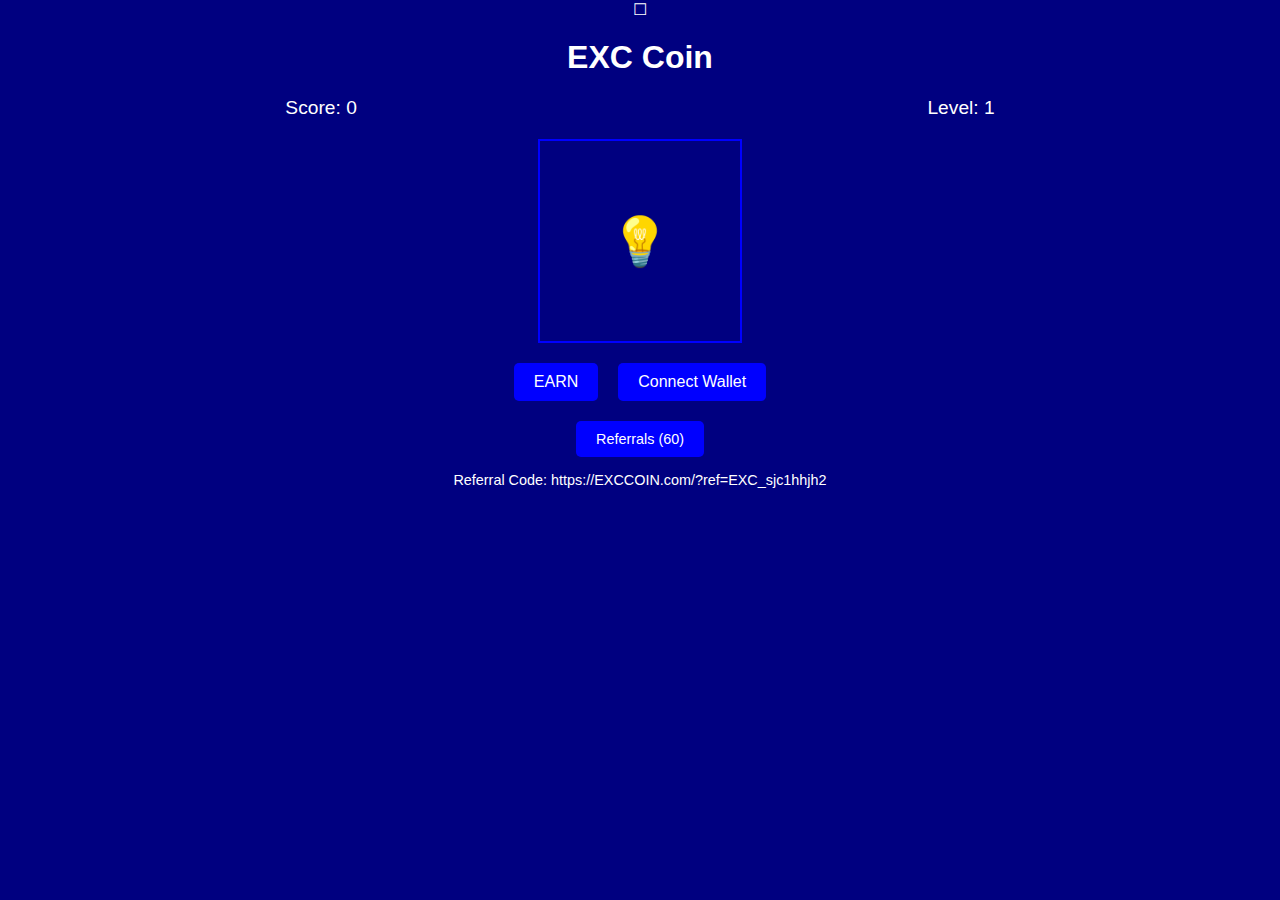
==== index.html @ 5bf6ce34 "Add files via upload" ====
☐ <!DOCTYPE html>
<html lang="en">
<head>
  <meta charset="UTF-8">
  <meta name="viewport" content="width=device-width, initial-scale=1.0">
  <title>EXC Coin Game</title>
  <style>
    body {
      background-color: navy;
      color: white;
      font-family: Arial, sans-serif;
      text-align: center;
      margin: 0;
      padding: 0;
      overflow-x: hidden;
    }
    .header {
      margin-top: 20px;
    }
    .score-level {
      display: flex;
      justify-content: space-around;
      font-size: 1.2em;
      margin-bottom: 20px;
    }
    .game-container {
      display: flex;
      flex-direction: column;
      align-items: center;
      position: relative;
    }
    #image-container {
      width: 200px;
      height: 200px;
      border: 2px solid #00f;
      position: relative;
      display: flex;
      align-items: center;
      justify-content: center;
      font-size: 3em;
    }
    .buttons {
      display: flex;
      gap: 20px;
      margin-top: 20px;
    }
    button {
      padding: 10px 20px;
      font-size: 1em;
      cursor: pointer;
      border: none;
      border-radius: 5px;
      background-color: #00f;
      color: white;
    }
    .referral-section {
      margin-top: 20px;
      font-size: 0.9em;
    }
    .falling-emoji {
      position: absolute;
      font-size: 2em;
      animation: fall 2s linear;
      top: -50px;
    }
    @keyframes fall {
      from { top: -50px; opacity: 1; }
      to { top: 100vh; opacity: 0; }
    }
  </style>
</head>
<body>

  <h1 class="header">EXC Coin</h1>
  <div class="score-level">
    <span>Score: <span id="score">0</span></span>
    <span>Level: <span id="level">1</span></span>
  </div>

  <div class="game-container">
    <div id="image-container">💡</div>

    <div class="buttons">
      <button onclick="earnPoints()">EARN</button>
      <button onclick="connectWallet()">Connect Wallet</button>
    </div>

    <div class="referral-section">
      <button>Referrals (60)</button>
      <p>Referral Code: <span id="referral-code">https://EXCCOIN.com/?ref=EXC_sjc1hhjh2</span></p>
    </div>
  </div>

  <script>
    let score = 0;
    let level = 1;

    function earnPoints() {
      window.location.href = "earn.html"; // قم بتحديث الرابط للصفحة الخاصة بـ EARN
    }

    function connectWallet() {
      let confirmWallet = confirm("هل تريد ربط محفظتك على Telegram؟");
      if (confirmWallet) {
        window.open("https://t.me/your_bot?start=wallet_connect", "_blank"); // قم بتحديث الرابط الخاص بالبوت
      }
    }

    function incrementScore() {
      score += (score >= 5000) ? 5 : (score >= 1000) ? 2 : 1;
      document.getElementById("score").innerText = score;
      
      // تحديث المستوى بناءً على النقاط
      level = Math.floor(score / 2000) + 1;
      document.getElementById("level").innerText = level;
      
      // إضافة تأثير الإيموجي المتساقط
      createFallingEmoji();
    }

    function createFallingEmoji() {
      let emoji = document.createElement("div");
      emoji.className = "falling-emoji";
      emoji.innerText = "💡";
      emoji.style.left = Math.random() * 100 + "vw";
      document.body.appendChild(emoji);

      setTimeout(() => {
        document.body.removeChild(emoji);
      }, 2000);
    }

    document.getElementById("image-container").onclick = incrementScore;
  </script>
</body>
</html>
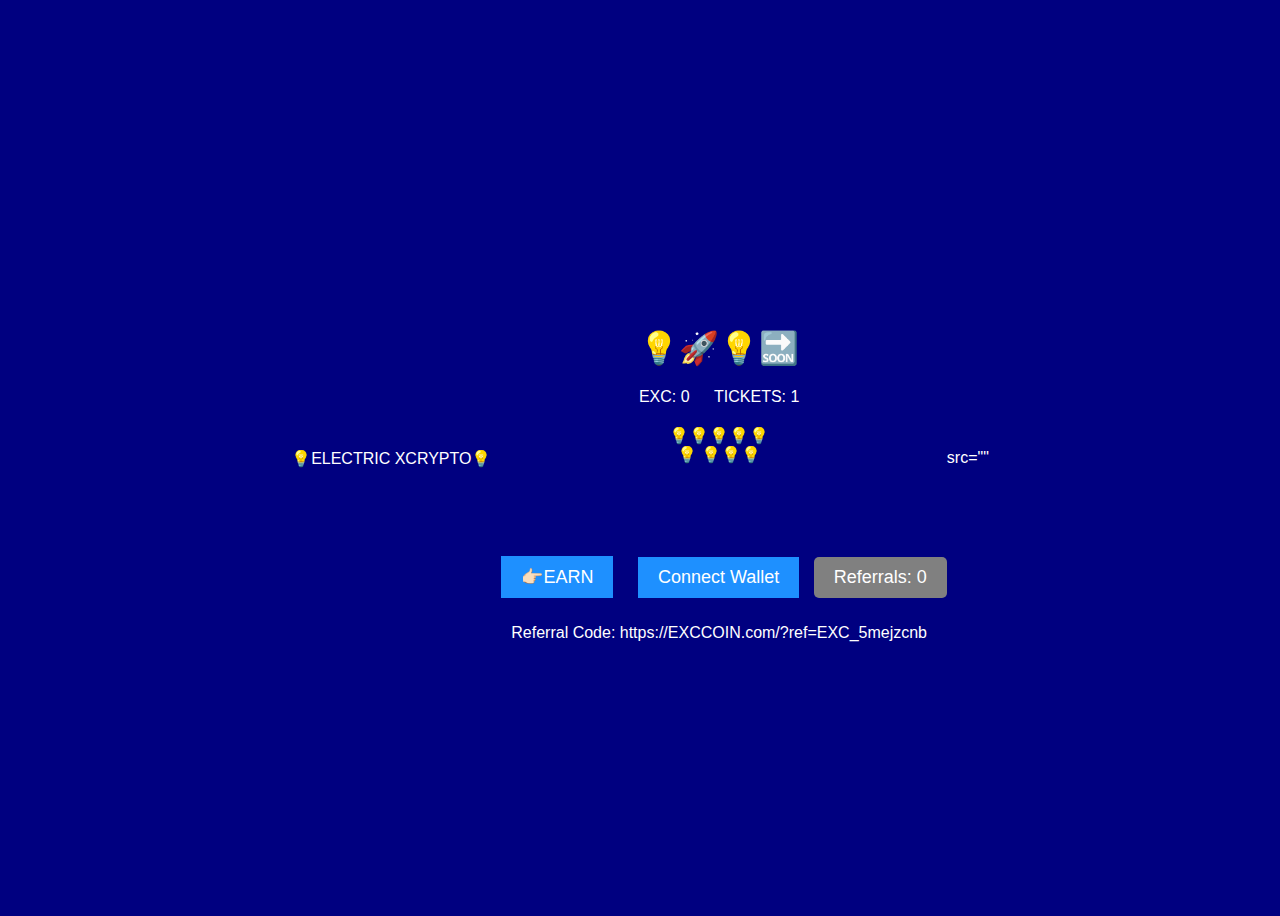
==== commit 1f5ab847: "Update index.html" ====
--- a/index.html
+++ b/index.html
@@ -1,136 +1,197 @@
-☐ <!DOCTYPE html>
+<!DOCTYPE html>
 <html lang="en">
 <head>
   <meta charset="UTF-8">
-  <meta name="viewport" content="width=device-width, initial-scale=1.0">
-  <title>EXC Coin Game</title>
-  <style>
-    body {
-      background-color: navy;
-      color: white;
-      font-family: Arial, sans-serif;
-      text-align: center;
-      margin: 0;
-      padding: 0;
-      overflow-x: hidden;
-    }
-    .header {
-      margin-top: 20px;
-    }
-    .score-level {
-      display: flex;
-      justify-content: space-around;
-      font-size: 1.2em;
-      margin-bottom: 20px;
-    }
-    .game-container {
-      display: flex;
-      flex-direction: column;
-      align-items: center;
-      position: relative;
-    }
-    #image-container {
-      width: 200px;
-      height: 200px;
-      border: 2px solid #00f;
-      position: relative;
-      display: flex;
-      align-items: center;
-      justify-content: center;
-      font-size: 3em;
-    }
-    .buttons {
-      display: flex;
-      gap: 20px;
-      margin-top: 20px;
-    }
-    button {
-      padding: 10px 20px;
-      font-size: 1em;
-      cursor: pointer;
-      border: none;
-      border-radius: 5px;
-      background-color: #00f;
-      color: white;
-    }
-    .referral-section {
-      margin-top: 20px;
-      font-size: 0.9em;
-    }
-    .falling-emoji {
-      position: absolute;
-      font-size: 2em;
-      animation: fall 2s linear;
-      top: -50px;
-    }
-    @keyframes fall {
-      from { top: -50px; opacity: 1; }
-      to { top: 100vh; opacity: 0; }
-    }
-  </style>
+  <meta http-equiv="X-UA-Compatible" content="IE=Edge">
+  <meta name="viewport" content="width=device-width, initial-scale=1">
+
+  <title>HTML</title>
+  
+  <!-- HTML -->
+  
+
+  <!-- Custom Styles -->
+  <link rel="stylesheet" href="style.css">
+</head>
+
+<body>
+  <p>💡ELECTRIC XCRYPTO💡</p>
+  <!-- Project -->
+  <script src="main.js"></script>
+</body>
+</html><!DOCTYPE html>
+<html lang="en">
+<head>
+    <meta charset="UTF-8">
+    <meta name="viewport" content="width=device-width, initial-scale=1.0">
+    <title>EXC Coin</title>
+    <style>
+        body {
+            background-color: navy;
+            color: white;
+            text-align: center;
+            font-family: Arial, sans-serif;
+        }
+        #game-container {
+            margin-top: 50px;
+        }
+        #score, #level {
+            display: inline-block;
+            margin: 0 10px;
+        }
+        #earn, #wallet {
+            margin: 10px;
+            padding: 10px 20px;
+            background-color: dodgerblue;
+            border: none;
+            color: white;
+            font-size: 18px;
+            cursor: pointer;
+        }
+        #referral-icon {
+            margin-top: 10px;
+            padding: 10px 20px;
+            background-color: gray;
+            color: white;
+            display: inline-block;
+            font-size: 18px;
+            cursor: default;
+            border-radius: 5px;
+        }
+        #emoji-box {
+            width: 100px;
+            height: 100px;
+            margin: 20px auto;
+            background-color: transparent;
+            position: relative;
+        }
+        .falling-emoji {
+            position: fixed;
+            font-size: 30px;
+            top: -50px;
+            animation: fall linear;
+        }
+        @keyframes fall {
+            to {
+                top: 100vh;
+            }
+        }
+    </style>
 </head>
 <body>
-
-  <h1 class="header">EXC Coin</h1>
-  <div class="score-level">
-    <span>Score: <span id="score">0</span></span>
-    <span>Level: <span id="level">1</span></span>
-  </div>
-
-  <div class="game-container">
-    <div id="image-container">💡</div>
-
-    <div class="buttons">
-      <button onclick="earnPoints()">EARN</button>
-      <button onclick="connectWallet()">Connect Wallet</button>
+    <div id="game-container">
+        <h1>💡🚀💡🔜</h1>
+        <div id="score-level">
+            <span id="score">Score: 0</span>
+            <span id="level">Level: 1</span>
+        </div>
+        <div id="emoji-box">💡💡💡💡💡💡
+        💡💡💡</div>
+        <button id="earn">👉🏻EARN</button>
+        <button id="wallet">Connect Wallet</button>
+        <div id="referral-icon">Referrals: <span id="referral-count">0</span></div>
+        <p id="referral-link"></p>
     </div>
 
-    <div class="referral-section">
-      <button>Referrals (60)</button>
-      <p>Referral Code: <span id="referral-code">https://EXCCOIN.com/?ref=EXC_sjc1hhjh2</span></p>
-    </div>
-  </div>
+    <script>
+        let score = localStorage.getItem("score") ? parseInt(localStorage.getItem("score")) : 0;
+        let level = Math.floor(score / 2000) + 1;
+        let referrals = localStorage.getItem("referrals") ? parseInt(localStorage.getItem("referrals")) : 0;
+        const scoreElement = document.getElementById("score");
+        const levelElement = document.getElementById("level");
+        const referralCountElement = document.getElementById("referral-count");
+        const referralLink = document.getElementById("referral-link");
+        const emojiBox = document.getElementById("emoji-box");
 
-  <script>
-    let score = 0;
-    let level = 1;
+        // تحديث الواجهة
+        function updateUI() {
+            scoreElement.innerText = `EXC: ${score}`;
+            levelElement.innerText = `TICKETS: ${level}`;
+            referralCountElement.innerText = referrals;
+        }
 
-    function earnPoints() {
-      window.location.href = "earn.html"; // قم بتحديث الرابط للصفحة الخاصة بـ EARN
-    }
+        // حفظ النقاط عند الخروج
+        function saveProgress() {
+            localStorage.setItem("score", score);
+            localStorage.setItem("referrals", referrals);
+        }
+        window.addEventListener("beforeunload", saveProgress);
 
-    function connectWallet() {
-      let confirmWallet = confirm("هل تريد ربط محفظتك على Telegram؟");
-      if (confirmWallet) {
-        window.open("https://t.me/your_bot?start=wallet_connect", "_blank"); // قم بتحديث الرابط الخاص بالبوت
-      }
-    }
+        // نظام النقاط عند النقر
+        emojiBox.addEventListener("click", () => {
+            score += (score >= 5000) ? 5 : (score >= 1000) ? 2 : 1;
+            level = Math.floor(score / 2000) + 1;
+            updateUI();
+            dropEmoji(); // تنفيذ الإيموجي المتساقط عند النقر
+        });
 
-    function incrementScore() {
-      score += (score >= 5000) ? 5 : (score >= 1000) ? 2 : 1;
-      document.getElementById("score").innerText = score;
-      
-      // تحديث المستوى بناءً على النقاط
-      level = Math.floor(score / 2000) + 1;
-      document.getElementById("level").innerText = level;
-      
-      // إضافة تأثير الإيموجي المتساقط
-      createFallingEmoji();
-    }
+        // تأثير الإيموجي المتساقط عند النقر فقط (واحد في كل مرة)
+        function dropEmoji() {
+            const fallingEmoji = document.createElement("div");
+            fallingEmoji.innerText = "EXC";
+            fallingEmoji.classList.add("falling-emoji");
+            fallingEmoji.style.left = `${Math.random() * 100}vw`; // موقع عشوائي في العرض
+            fallingEmoji.style.animationDuration = `${2 + Math.random() * 3}s`; // مدة سقوط عشوائية
+            document.body.appendChild(fallingEmoji);
+            
+            // إزالة الإيموجي بعد انتهاء الحركة
+            fallingEmoji.addEventListener("animationend", () => fallingEmoji.remove());
+        }
 
-    function createFallingEmoji() {
-      let emoji = document.createElement("div");
-      emoji.className = "falling-emoji";
-      emoji.innerText = "💡";
-      emoji.style.left = Math.random() * 100 + "vw";
-      document.body.appendChild(emoji);
+        // توليد كود الإحالة وتثبيته
+        function generateReferralCode() {
+            let storedCode = localStorage.getItem("referralCode");
+            if (!storedCode) {
+                storedCode = "EXC_" + Math.random().toString(36).substring(2, 10);
+                localStorage.setItem("referralCode", storedCode);
+            }
+            return storedCode;
+        }
 
-      setTimeout(() => {
-        document.body.removeChild(emoji);
-      }, 2000);
-    }
+        // إعداد كود الإحالة الثابت
+        const referralCode = generateReferralCode();
+        referralLink.innerText = `Referral Code: https://EXCCOIN.com/?ref=${referralCode}`;
 
-    document.getElementById("image-container").onclick = incrementScore;
-  </script>
+        // التحقق من استخدام كود الإحالة وتطبيق المكافآت
+        function checkReferral() {
+            const urlParams = new URLSearchParams(window.location.search);
+            const refCode = urlParams.get("ref");
+            if (refCode && refCode !== referralCode) {
+                // إضافة النقاط عند استخدام رابط الإحالة
+                score += 200; // اللاعب الجديد يحصل على 200 نقطة
+                referrals += 1;
+                localStorage.setItem("referrals", referrals); // حفظ عدد الإحالات
+                
+                // إضافة النقاط للمحيل
+                let referrerScore = localStorage.getItem(`score_${refCode}`);
+                if (referrerScore) {
+                    referrerScore = parseInt(referrerScore) + 500; // المحيل يحصل على 500 نقطة
+                    localStorage.setItem(`score_${refCode}`, referrerScore);
+                } else {
+                    localStorage.setItem(`score_${refCode}`, 500); // إنشاء وتخزين نقاط للمحيل لأول مرة
+                }
+                updateUI();
+            }
+        }
+        
+        // تحديث النقاط عند دخول لاعب آخر باستخدام كود الإحالة
+        window.addEventListener("load", checkReferral);
+
+        // إعداد زر EARN للانتقال إلى صفحة المهام
+        document.getElementById("earn").addEventListener("click", () => {
+            window.location.href = "earn.html";
+        });
+
+        // ربط المحفظة بمحفظة التليجرام
+        document.getElementById("wallet").addEventListener("click", () => {
+            let connectWallet = confirm("Connect to your Telegram Wallet?");
+            if (connectWallet) {
+                alert("Wallet connected successfully!");
+            }
+        });
+
+        // تحديث الواجهة عند التحميل
+        updateUI();
+    </script>
 </body>
-</html>
+</html>src=""
--- a/style.css
+++ b/style.css
@@ -0,0 +1,82 @@
+☐ * {
+    box-sizing: border-box;
+    margin: 0;
+    padding: 0;
+    font-family: Arial, sans-serif;
+}
+
+body {
+    display: flex;
+    justify-content: center;
+    align-items: center;
+    min-height: 100vh;
+    background-color: #2c003e;
+    color: white;
+}
+
+.game-container {
+    text-align: center;
+    width: 100%;
+    max-width: 400px;
+}
+
+header h1 {
+    font-size: 2em;
+}
+
+.profile p {
+    margin: 5px 0;
+    font-size: 1.2em;
+}
+
+.center-circle {
+    margin: 20px auto;
+    background-color: white;
+    width: 150px;
+    height: 150px;
+    border-radius: 50%;
+    display: flex;
+    align-items: center;
+    justify-content: center;
+}
+
+.center-circle img {
+    width: 100px;
+    cursor: pointer;
+}
+
+.score p {
+    font-size: 1.5em;
+    margin: 10px 0;
+}
+
+.energy-bar {
+    margin-top: 20px;
+    font-size: 1.2em;
+}
+
+.energy-bar .energy-progress {
+    height: 10px;
+    background-color: #ffcc00;
+    width: 0%;
+    transition: width 0.3s ease;
+}
+
+footer {
+    margin-top: 20px;
+}
+
+footer button {
+    font-size: 1.2em;
+    padding: 10px;
+    margin: 5px;
+    background-color: #4b0082;
+    color: white;
+    border: none;
+    border-radius: 5px;
+    cursor: pointer;
+}
+
+footer button:hover {
+    background-color: #6a0dad;
+}
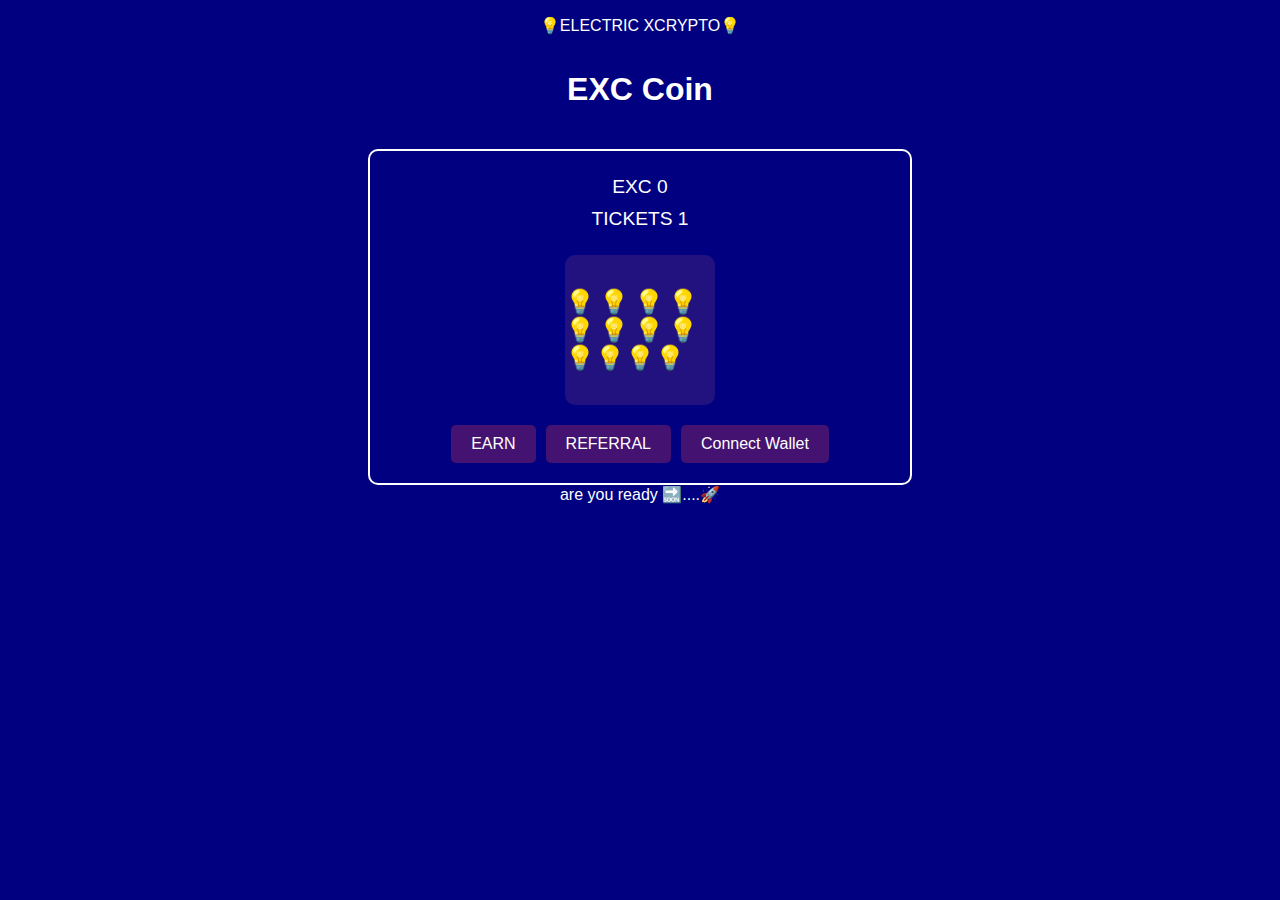
==== commit 78bd24a4: "Add files via upload" ====
--- a/index.html
+++ b/index.html
@@ -24,174 +24,166 @@
 <head>
     <meta charset="UTF-8">
     <meta name="viewport" content="width=device-width, initial-scale=1.0">
-    <title>EXC Coin</title>
+    <title>EXC Coin Game</title>
     <style>
+        /* إعدادات التصميم الأساسية */
         body {
+            display: flex;
+            flex-direction: column;
+            align-items: center;
             background-color: navy;
             color: white;
-            text-align: center;
             font-family: Arial, sans-serif;
+            margin: 0;
         }
-        #game-container {
-            margin-top: 50px;
+        h1 {
+            margin-top: 20px;
+            font-size: 2em;
         }
-        #score, #level {
+        .game-container {
+            margin-top: 20px;
+            padding: 20px;
+            border: 2px solid #fff;
+            border-radius: 10px;
+            display: flex;
+            flex-direction: column;
+            align-items: center;
+            width: 90%;
+            max-width: 500px;
+        }
+        .score, .level {
+            font-size: 1.2em;
             display: inline-block;
-            margin: 0 10px;
+            margin: 5px 10px;
         }
-        #earn, #wallet {
-            margin: 10px;
+        .click-box {
+            width: 150px;
+            height: 150px;
+            display: flex;
+            align-items: center;
+            justify-content: center;
+            background-color: #f872;
+            border-radius: 10px;
+            margin-top: 20px;
+            position: relative;
+            overflow: hidden;
+        }
+        .emoji {
+            font-size: 1.5em;
+        }
+        .falling-emoji {
+            position: absolute;
+            font-size: 2em;
+            animation: fall 2s linear;
+        }
+        @keyframes fall {
+            0% { top: -50px; opacity: 1; }
+            100% { top: 150px; opacity: 0; }
+        }
+        .buttons {
+            display: flex;
+            gap: 10px;
+            margin-top: 20px;
+        }
+        .buttons button {
             padding: 10px 20px;
-            background-color: dodgerblue;
+            font-size: 1em;
+            cursor: pointer;
+            border-radius: 5px;
             border: none;
             color: white;
-            font-size: 18px;
-            cursor: pointer;
-        }
-        #referral-icon {
-            margin-top: 10px;
-            padding: 10px 20px;
-            background-color: gray;
-            color: white;
-            display: inline-block;
-            font-size: 18px;
-            cursor: default;
-            border-radius: 5px;
-        }
-        #emoji-box {
-            width: 100px;
-            height: 100px;
-            margin: 20px auto;
-            background-color: transparent;
-            position: relative;
-        }
-        .falling-emoji {
-            position: fixed;
-            font-size: 30px;
-            top: -50px;
-            animation: fall linear;
-        }
-        @keyframes fall {
-            to {
-                top: 100vh;
-            }
+            background-color: #f444;
         }
     </style>
 </head>
 <body>
-    <div id="game-container">
-        <h1>💡🚀💡🔜</h1>
-        <div id="score-level">
-            <span id="score">Score: 0</span>
-            <span id="level">Level: 1</span>
+    <h1>EXC Coin</h1>
+
+    <div class="game-container">
+        <div class="score">EXC <span id="score">0</span></div>
+        <div class="level">TICKETS <span id="level">1</span></div>
+        
+        <!-- مربع النقر -->
+        <div id="click-box" class="click-box">
+            <div id="emojis-container">
+                <span class="emoji">💡</span>
+                <span class="emoji">💡</span>
+                <span class="emoji">💡</span>
+                <span class="emoji">💡</span>
+                <span class="emoji">💡</span>
+                <span class="emoji">💡</span>
+                <span class="emoji">💡</span>
+                <span class="emoji">💡</span>
+                <span class="emoji">💡💡💡💡</span>
+            </div>
         </div>
-        <div id="emoji-box">💡💡💡💡💡💡
-        💡💡💡</div>
-        <button id="earn">👉🏻EARN</button>
-        <button id="wallet">Connect Wallet</button>
-        <div id="referral-icon">Referrals: <span id="referral-count">0</span></div>
-        <p id="referral-link"></p>
+
+        <!-- الأزرار -->
+        <div class="buttons">
+            <button id="earn">EARN</button>
+            <button id="referral">REFERRAL</button>
+            <button id="wallet">Connect Wallet</button>
+        </div>
     </div>
 
     <script>
-        let score = localStorage.getItem("score") ? parseInt(localStorage.getItem("score")) : 0;
-        let level = Math.floor(score / 2000) + 1;
-        let referrals = localStorage.getItem("referrals") ? parseInt(localStorage.getItem("referrals")) : 0;
-        const scoreElement = document.getElementById("score");
-        const levelElement = document.getElementById("level");
-        const referralCountElement = document.getElementById("referral-count");
-        const referralLink = document.getElementById("referral-link");
-        const emojiBox = document.getElementById("emoji-box");
+        let score = 0;
+        let level = 1;
 
-        // تحديث الواجهة
-        function updateUI() {
-            scoreElement.innerText = `EXC: ${score}`;
-            levelElement.innerText = `TICKETS: ${level}`;
-            referralCountElement.innerText = referrals;
-        }
+        // زيادة النقاط عند النقر
+        document.getElementById("click-box").addEventListener("click", () => {
+            score++;
+            document.getElementById("score").textContent = score;
 
-        // حفظ النقاط عند الخروج
-        function saveProgress() {
-            localStorage.setItem("score", score);
-            localStorage.setItem("referrals", referrals);
-        }
-        window.addEventListener("beforeunload", saveProgress);
+            // تحديث المستوى
+            if (score >= level * 1000) {
+                level++;
+                document.getElementById("level").textContent = level;
+            }
 
-        // نظام النقاط عند النقر
-        emojiBox.addEventListener("click", () => {
-            score += (score >= 5000) ? 5 : (score >= 1000) ? 2 : 1;
-            level = Math.floor(score / 2000) + 1;
-            updateUI();
-            dropEmoji(); // تنفيذ الإيموجي المتساقط عند النقر
+            // إضافة الإيموجي المتساقط عند النقر
+            const emoji = document.createElement("span");
+            emoji.textContent = "EXC";
+            emoji.className = "falling-emoji";
+            emoji.style.left = `${Math.random() * 100}%`;
+            document.getElementById("click-box").appendChild(emoji);
+
+            // إزالة الإيموجي بعد سقوطه
+            setTimeout(() => emoji.remove(), 2000);
         });
 
-        // تأثير الإيموجي المتساقط عند النقر فقط (واحد في كل مرة)
-        function dropEmoji() {
-            const fallingEmoji = document.createElement("div");
-            fallingEmoji.innerText = "EXC";
-            fallingEmoji.classList.add("falling-emoji");
-            fallingEmoji.style.left = `${Math.random() * 100}vw`; // موقع عشوائي في العرض
-            fallingEmoji.style.animationDuration = `${2 + Math.random() * 3}s`; // مدة سقوط عشوائية
-            document.body.appendChild(fallingEmoji);
-            
-            // إزالة الإيموجي بعد انتهاء الحركة
-            fallingEmoji.addEventListener("animationend", () => fallingEmoji.remove());
-        }
-
-        // توليد كود الإحالة وتثبيته
-        function generateReferralCode() {
-            let storedCode = localStorage.getItem("referralCode");
-            if (!storedCode) {
-                storedCode = "EXC_" + Math.random().toString(36).substring(2, 10);
-                localStorage.setItem("referralCode", storedCode);
-            }
-            return storedCode;
-        }
-
-        // إعداد كود الإحالة الثابت
-        const referralCode = generateReferralCode();
-        referralLink.innerText = `Referral Code: https://EXCCOIN.com/?ref=${referralCode}`;
-
-        // التحقق من استخدام كود الإحالة وتطبيق المكافآت
-        function checkReferral() {
-            const urlParams = new URLSearchParams(window.location.search);
-            const refCode = urlParams.get("ref");
-            if (refCode && refCode !== referralCode) {
-                // إضافة النقاط عند استخدام رابط الإحالة
-                score += 200; // اللاعب الجديد يحصل على 200 نقطة
-                referrals += 1;
-                localStorage.setItem("referrals", referrals); // حفظ عدد الإحالات
-                
-                // إضافة النقاط للمحيل
-                let referrerScore = localStorage.getItem(`score_${refCode}`);
-                if (referrerScore) {
-                    referrerScore = parseInt(referrerScore) + 500; // المحيل يحصل على 500 نقطة
-                    localStorage.setItem(`score_${refCode}`, referrerScore);
-                } else {
-                    localStorage.setItem(`score_${refCode}`, 500); // إنشاء وتخزين نقاط للمحيل لأول مرة
-                }
-                updateUI();
-            }
-        }
-        
-        // تحديث النقاط عند دخول لاعب آخر باستخدام كود الإحالة
-        window.addEventListener("load", checkReferral);
-
-        // إعداد زر EARN للانتقال إلى صفحة المهام
+        // توجيه زر EARN إلى صفحة earn.html
         document.getElementById("earn").addEventListener("click", () => {
             window.location.href = "earn.html";
         });
 
-        // ربط المحفظة بمحفظة التليجرام
-        document.getElementById("wallet").addEventListener("click", () => {
-            let connectWallet = confirm("Connect to your Telegram Wallet?");
-            if (connectWallet) {
-                alert("Wallet connected successfully!");
-            }
+        // توجيه زر REFERRAL إلى صفحة referrals.html
+        document.getElementById("referral").addEventListener("click", () => {
+            window.location.href = "referrals.html";
         });
 
-        // تحديث الواجهة عند التحميل
-        updateUI();
+        // توجيه زر Connect Wallet إلى صفحة wallet.html
+        document.getElementById("wallet").addEventListener("click", () => {
+            window.location.href = "wallet.html";
+        });
+
+        // حفظ النقاط والمستوى عند إغلاق الصفحة
+        window.addEventListener("beforeunload", () => {
+            localStorage.setItem("score", score);
+            localStorage.setItem("level", level);
+        });
+
+        // استرجاع النقاط والمستوى عند العودة
+        window.addEventListener("load", () => {
+            score = parseInt(localStorage.getItem("score") || "0");
+            level = parseInt(localStorage.getItem("level") || "1");
+            document.getElementById("score").textContent = score;
+            document.getElementById("level").textContent = level;
+        });
     </script>
 </body>
-</html>src=""
+</html>are you ready 
+</body>
+</html>
+</body>
+</html>🔜....🚀